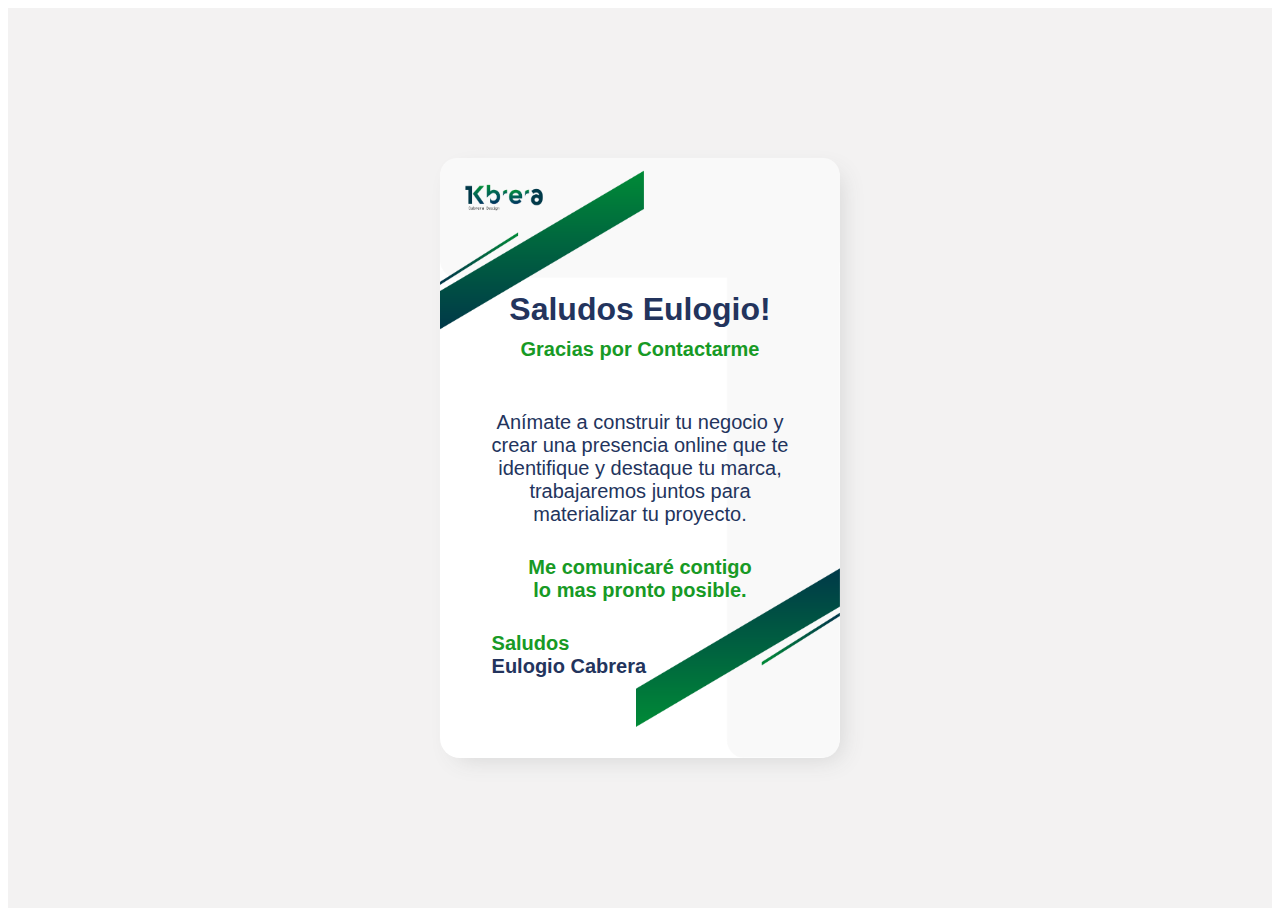
==== correo.html @ 6ccbc950 "email" ====
<!DOCTYPE html>

<html lang="es">
<head>
<meta name="author" content="Kbrera_design">
	<meta charset="UTF-8">
	<title>Kbrera | Portafolio</title>
	<meta name="description" content="Haz que tu página web se vea atractiva para los usuarios, crea tu identidad corporativa, lleva tus sueños de empresa a la realidad."/>
	
</head>
<body style="font-family: 'Montserrat', sans-serif;">
<section>
	<div style="    display: flex;
    	background-color: #f3f2f2;
    	height: 100vh;
    	justify-content: center;
    	align-items: center;
    	">
		<div id="content" style="    background: white;
    		margin: 0;
    		height: 600px;
    		width: 400px;
    		border-radius: 20px;
    		-webkit-box-shadow: 8px 8px 23px -7px rgba(212,212,212,1);
    		display: flex;
    		justify-content: center;">
    		
    		<img style="width: 100%" src="assets/img/fondomail.png">
    		
    		<div style="position: absolute;">
	    		<h1 style="font-weight: 900;
	    		    font-size: 2rem;
				    margin-bottom: 10px;
				    padding-top: 7rem;
				    color: #23345d;
				     text-align: center;">
	    			Saludos Eulogio!
	    		</h1>
	    		<h2 style="text-align: center;
				    color: #179A25;
				    font-size: 20px;
				    font-weight: 700;
				    margin-top: 5px;
				    margin-bottom: 30px;">
	    			Gracias por Contactarme
	    		</h2>
	    		<p style="font-size: 20px;
				    margin: 50px 0pc 30px 0px;
				    text-align: center;
				    font-weight: 100;
				    color: #23345d;">
	    			Anímate a construir tu negocio y <br> crear una presencia online que te <br> identifique y destaque tu marca,<br> trabajaremos juntos para <br> materializar tu proyecto.
	    		</p>
	    		<h3 style="text-align: center;
				    color: #179A25;
				    font-size: 20px;
				    font-weight: 700;
				    margin-top: 5px;
				    margin-bottom: 30px;">
	    			Me comunicaré contigo <br> lo mas pronto posible.
	    		</h3>
	    		<p style="
				    color: #179A25;
				    font-size: 20px;
				    font-weight: 700;
				    margin-top: 5px;
				    margin-bottom: 30px;">
	    			Saludos <br> <spam style="color: #23345d;"> 
						  	Eulogio Cabrera </spam>

	    		</p>
			
    			
    		</div>
    		
		</div>
	</div>
	
</section>

</body>
</html>
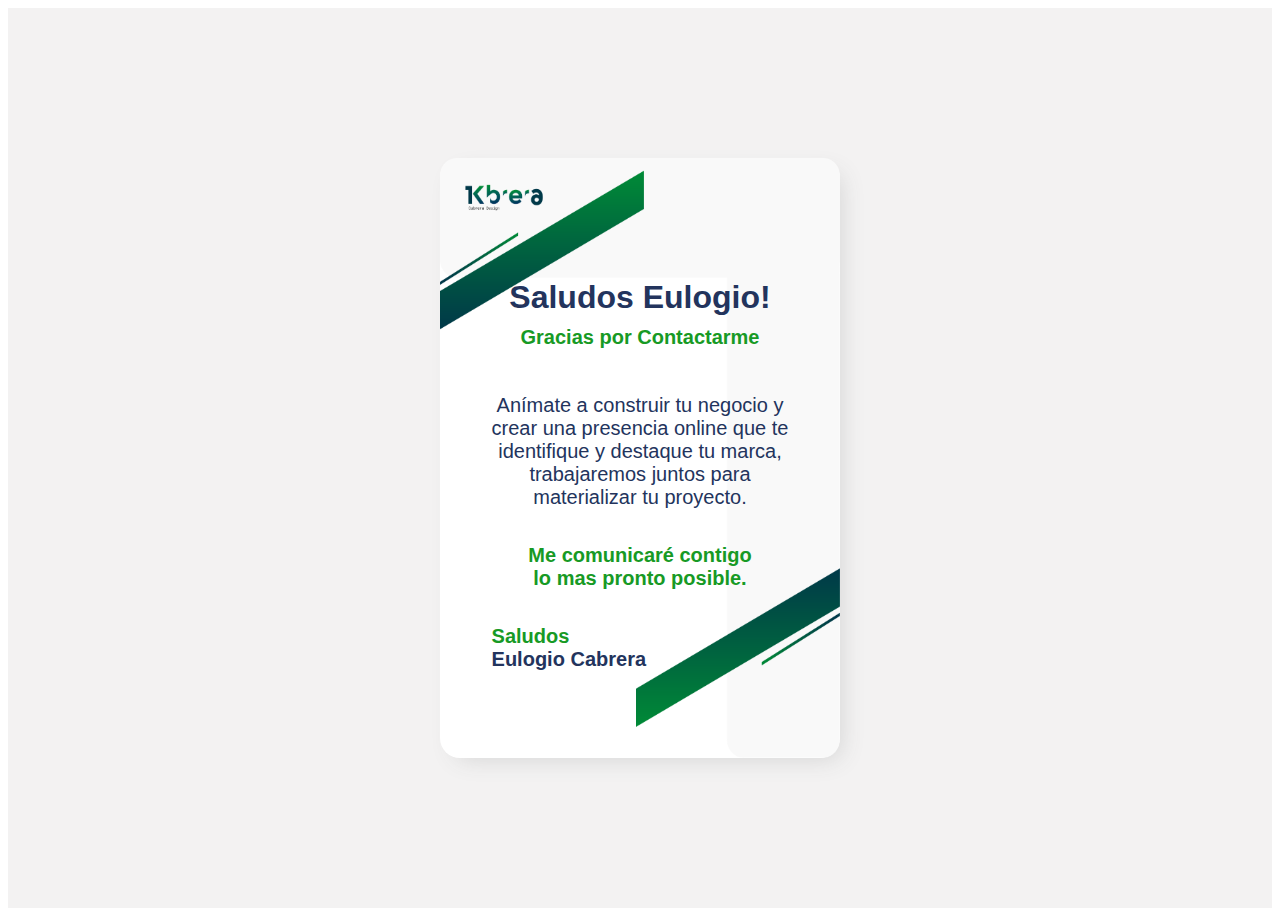
==== commit e81f5870: "cambios mail" ====
--- a/correo.html
+++ b/correo.html
@@ -17,7 +17,7 @@
     	justify-content: center;
     	align-items: center;
     	">
-		<div id="content" style="    background: white;
+		<div id="container" style="    background: white;
     		margin: 0;
     		height: 600px;
     		width: 400px;
@@ -27,12 +27,17 @@
     		justify-content: center;">
     		
     		<img style="width: 100%" src="assets/img/fondomail.png">
-    		
-    		<div style="position: absolute;">
+    	
+    		<div style="    position: absolute;
+				    padding: 15px 15px 15px 15px;
+				    display: grid;
+				    justify-content: center;
+				    align-self: center;">
+		
 	    		<h1 style="font-weight: 900;
 	    		    font-size: 2rem;
-				    margin-bottom: 10px;
-				    padding-top: 7rem;
+				   	margin: 0;
+				    padding-top: 4rem;
 				    color: #23345d;
 				     text-align: center;">
 	    			Saludos Eulogio!
@@ -41,12 +46,14 @@
 				    color: #179A25;
 				    font-size: 20px;
 				    font-weight: 700;
-				    margin-top: 5px;
-				    margin-bottom: 30px;">
+				    margin:0;
+				    padding-top: 10px;
+				    padding-bottom: 15px;">
 	    			Gracias por Contactarme
 	    		</h2>
 	    		<p style="font-size: 20px;
-				    margin: 50px 0pc 30px 0px;
+				    padding: 30px 0pc 30px 0px;
+				    margin: 0;
 				    text-align: center;
 				    font-weight: 100;
 				    color: #23345d;">
@@ -70,10 +77,8 @@
 						  	Eulogio Cabrera </spam>
 
 	    		</p>
-			
-    			
-    		</div>
-    		
+			</div>
+    	</div>	
 		</div>
 	</div>
 	
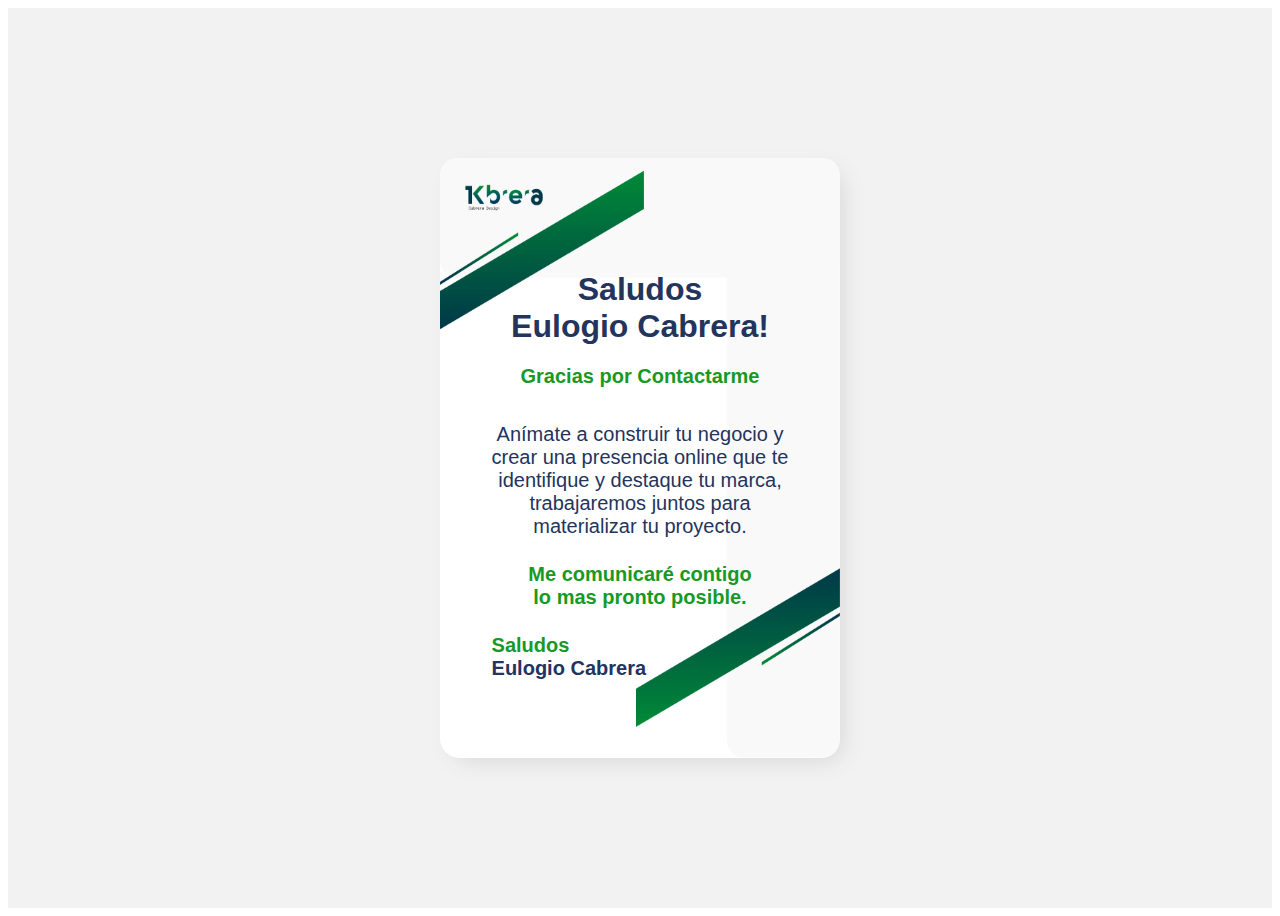
==== commit 687c7283: "cambios mail2" ====
--- a/correo.html
+++ b/correo.html
@@ -40,8 +40,17 @@
 				    padding-top: 4rem;
 				    color: #23345d;
 				     text-align: center;">
-	    			Saludos Eulogio!
+	    			Saludos 
 	    		</h1>
+	    		<h2 style="text-align: center;
+				    color: #23345d;
+    				font-size: 2rem;
+				    font-weight: 700;
+				    margin:0;
+				    padding-top: 0px;
+				    padding-bottom: 10px;">
+	    			Eulogio Cabrera!
+	    		</h2>
 	    		<h2 style="text-align: center;
 				    color: #179A25;
 				    font-size: 20px;
@@ -52,7 +61,7 @@
 	    			Gracias por Contactarme
 	    		</h2>
 	    		<p style="font-size: 20px;
-				    padding: 30px 0pc 30px 0px;
+				    padding: 20px 0pc 20px 0px;
 				    margin: 0;
 				    text-align: center;
 				    font-weight: 100;
@@ -64,7 +73,7 @@
 				    font-size: 20px;
 				    font-weight: 700;
 				    margin-top: 5px;
-				    margin-bottom: 30px;">
+				    ">
 	    			Me comunicaré contigo <br> lo mas pronto posible.
 	    		</h3>
 	    		<p style="
